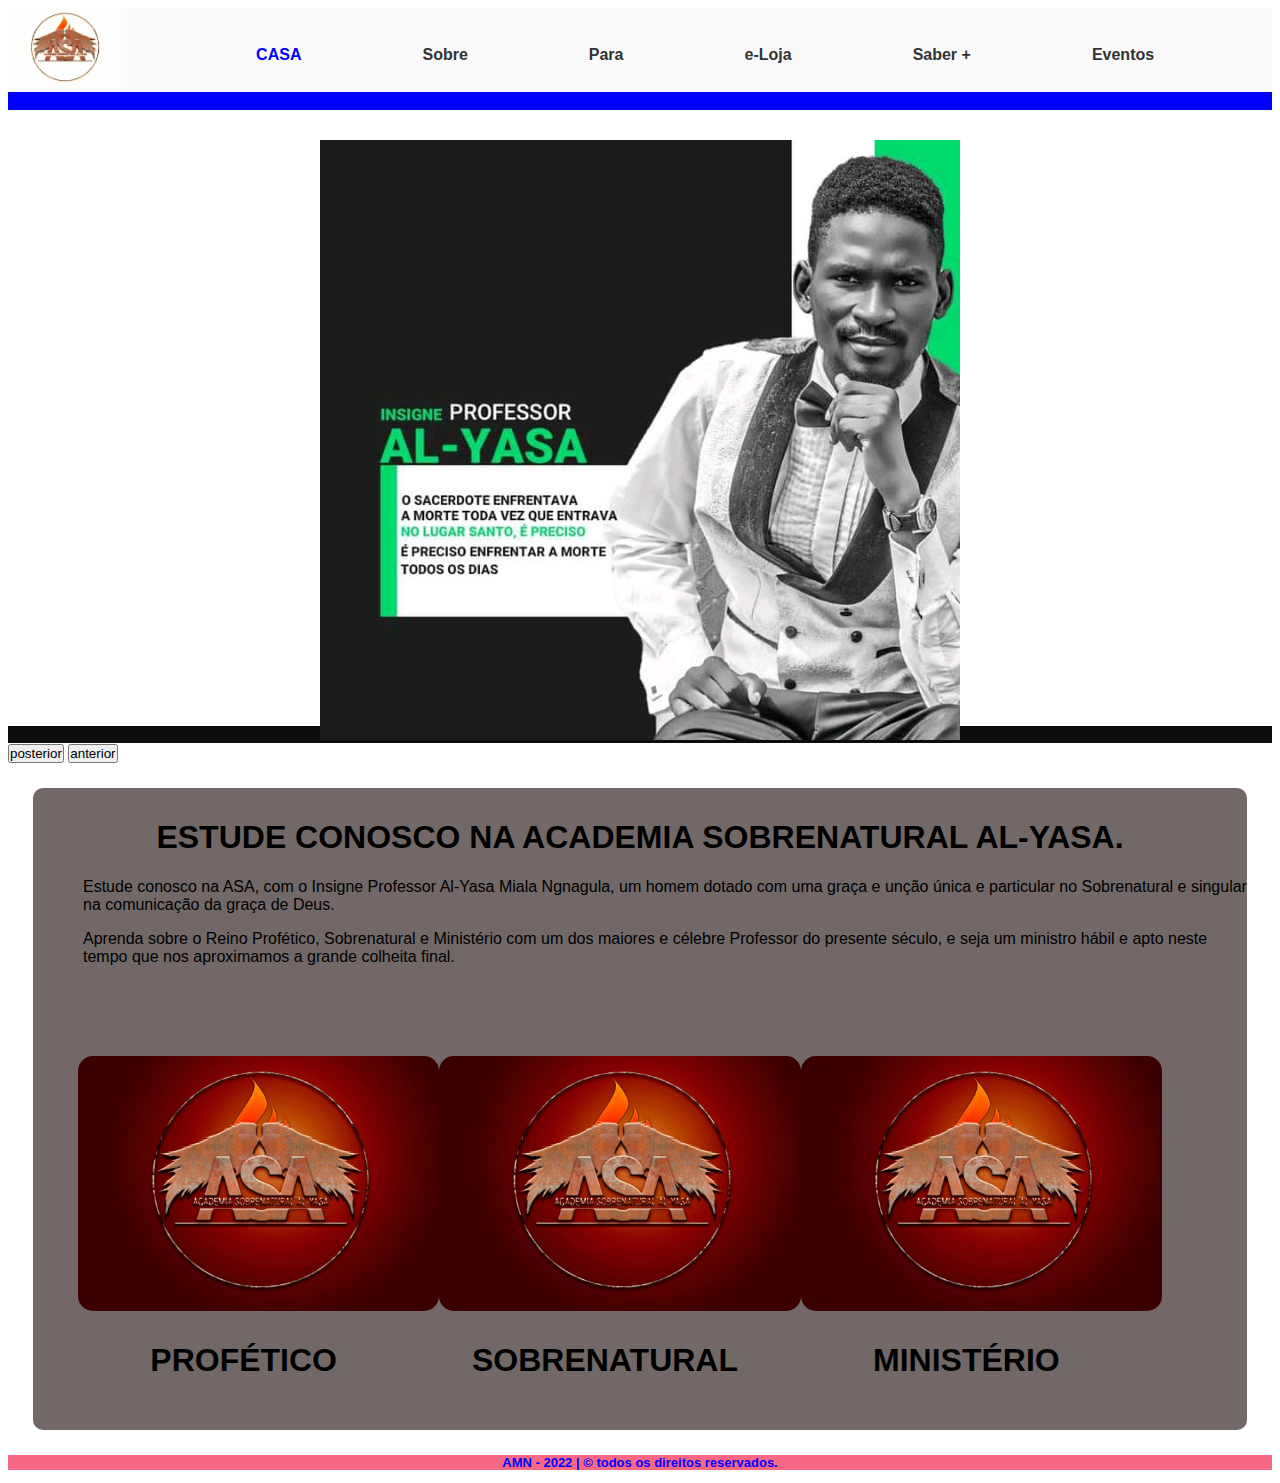
==== index.html @ 9d834e7d "inicialização do projeto" ====
<!DOCTYPE html>

<html>
<head>
    <meta charset="UTF-8">
    <meta http-equiv="X-UA-Compatible" content="IE-edge">
    <meta name="viewport" content="width-device-width, initial-scale=1.0">
    <base>
    <title>Site Oficial de Al-Yasa Miala Ngangula</title>

    <link rel="stylesheet" href="style/index.css">
</head>
<body>


    <header id="cabecalho">
        <div id="logo-tipo">
            <img src="img/ASA_branca.jpg" alt="logotipo">
        </div>

        <nav id="menu">
            <ul>
                <li id="home"><strong><a href="#">CASA</a></strong></li>
                    <li><strong><a href="#">Sobre</a></strong>
                    <ul>
                        <li><a href="asa.html">Academia</a></li>
                        <li><a href="parceiro.html">Parceiro</a></li>
                    </ul>
                    </li>
                <li><strong><a href="#">Para</a></strong>
                    <ul>
                        <li><a href="doações.html">Doações</a></li>
                        <li><a href="#">Convite</a></li>
                    </ul>
                </li>
                <li><strong><a href="#">e-Loja</a></strong>
                    <ul>
                        <li><a href="e-book.html">e-Book</a></li>
                    </ul>
                </li>
                <li><strong><a href="#">Saber +</a></strong>
                    <ul>
                        <li><a href="nossaigreja.html">Nossa Igreja</a></li>
                        <li><a href="profeta.html">Profeta</a></li>
                    </ul>
                </li>
                <li><strong><a href="evento.html">Eventos</a></strong></li>
            </ul>
        </nav>
    </header>

    <div class="area-vazia">
        <br>
    </div>

    <di id="banner">
        <img id="img-banner" src="img/PicsArt_2.jpg" alt="Prophet-AlYasa">

        <div>
            <button onclick="sentTimeout(myFuncion, 3000);">posterior</button>
            <input type="button" value="anterior" onclick="trocarImg('anterior')">
        </div>
    </di>

    <main>

        <div id="intro">
            <h1>ESTUDE  CONOSCO  NA  ACADEMIA  SOBRENATURAL  AL-YASA.</h1>
            <p>Estude conosco na ASA, com o Insigne Professor Al-Yasa Miala Ngnagula, um homem dotado com uma graça e unção única e particular no Sobrenatural e singular na comunicação da graça de Deus.</p>
            <p>Aprenda sobre o Reino Profético, Sobrenatural e Ministério com um dos maiores e célebre Professor do presente século, e seja um ministro hábil e apto neste tempo que nos aproximamos a grande colheita final.</p>
          
        </div>

        <!-- Início da area curso -->
        <section id="area-curso">

            <div class="card-curso">

                <a href="#"><img src="img/ASA_vermelho.jpg" alt="Curso Profético"></a>

                <div class="area-conteudo">

                    <h1>PROFÉTICO</h1>
                    <p></p>

                </div>

            </div>


            <div class="card-curso">

                <a href="#"><img src="img/ASA_vermelho.jpg" alt="Curso Sobrenatural"></a>
              
                <div class="area-conteudo">

                    <h1>SOBRENATURAL</h1>
                    <p></p>
                    
                 </div>
            </div>

        
            <div class="card-curso">

                <a href="#"><img src="img/ASA_vermelho.jpg" alt="Curso Ministério"></a>

                <div class="area-conteudo">

                    <h1>MINISTÉRIO</h1>
                    <p></p>

                </div>

            </div>
            <!-- fim da area curso-->


        </section>

    </main>

    <footer>
        <p><strong>AMN - 2022 | © todos os direitos reservados.</strong></p>
    </footer>
    <script src="js/index.js">
    </script>
</body>


</html>
---- style/index.css ----
/* */
*{
    padding: 0;
}
body{
    font-family: 'Franklin Gothic Medium', 'Arial Narrow', Arial, sans-serif;
    font-size: 16px;
    overflow-x: hidden;
}
#cabecalho{
    width: 100%;
    background-color: #fafafa;
    display: flex;
}
#logo-tipo img{
    height: 80px;
}

/**/

/* Banner - slider */
#banner{
    width: 100%;
    background-color: #0c0c0c;
}

#banner img{
    margin-top: 30px;
    width: 100%;
    border-radius: 60px 0px 60px 0px;
    height: 600px;
    object-fit: scale-down;
    display: flexbox;
    
}

/* area curso e geral*/
#area-curso{
    display: flex;
}



/* Menu e lista do cabecalho*/
#menu{
    width: 100%;
    list-style: none;
    border: 0px solid #ca6464;
    float: left;
}
#menu, ul li{
    padding-left: 50px;
    
}
#menu li{
    position: relative;
    float: left;
    border-right: 1px solid #fffafa;
}

#menu li a{
    color: #333;
    text-decoration: none;
    padding: 5px 20px;
    display: flex;
    
}
#menu li a:hover{
    background-color: #df0d0d;
    color: #0000ff;
    text-shadow: 0px 0px 5px #fff;
}

#menu li:hover ul, #menu li.over ul{
    display: block;
    top: 50px;
 
}

/* projetando o submenu*/
#menu li ul{
    position: absolute;
    top: 25px;
    left: 0;
    background-color: #fdfdfd;
    display: none;
}

#menu li ul li{
    position: relative;
    border: 1px solid #afa0a0;
    display: block;
    width: 150px;
}


/* ul{padding} distcância entre o logo e o menu*/
li{
    display: inline-block;
    top: 2px;
}

ul #home a{
    color: #0000ff;
}

a{
    color: #720d0d;
    transition: all 1s;
    margin: 15px; /* distância entre os menus*/
    padding-bottom: 6px;
}
/* fim do menu e lista */

main{
    margin-top: 70px;
    background-color: #726868;
    margin: 25px;
    border-radius: 10px;
    
}

main #intro h1{
    text-align: center;
}
#intro, h1{
    padding-top: 5px;
}

main #intro p{
    margin-left: 50px;
}

/* area do curso */
#area-curso{
    margin-top: 60px;
    padding: 30px;
    display: flex;
    margin-right: 70px;
}

#card-curso .card-curso{
    margin-left: 36px;
    width: 350px;
    margin-top: 36px;
}

#area-curso .card-curso img{
    width: 100%;
    border-radius: 15px 15px 15px 15px;
    transition: all 2s;
}
    
#area-curso .card-curso:hover img{
    transform: rotate(20deg)
}

.card-curso .area-conteudo h1{
    text-align: center;
}
#area-cursos .card-curso .area-conteudo{
    margin: 100px
}


/* footer*/
footer p{
    text-align: center;
    background-color: rgb(247, 104, 133);
    color: #0000ff;
    font-size: 13px;
    font-family: 'Franklin Gothic Medium', 'Arial Narrow', Arial, sans-serif;
}

.area-vazia{
    width: 100%;
    background-color: #0000ff;
}
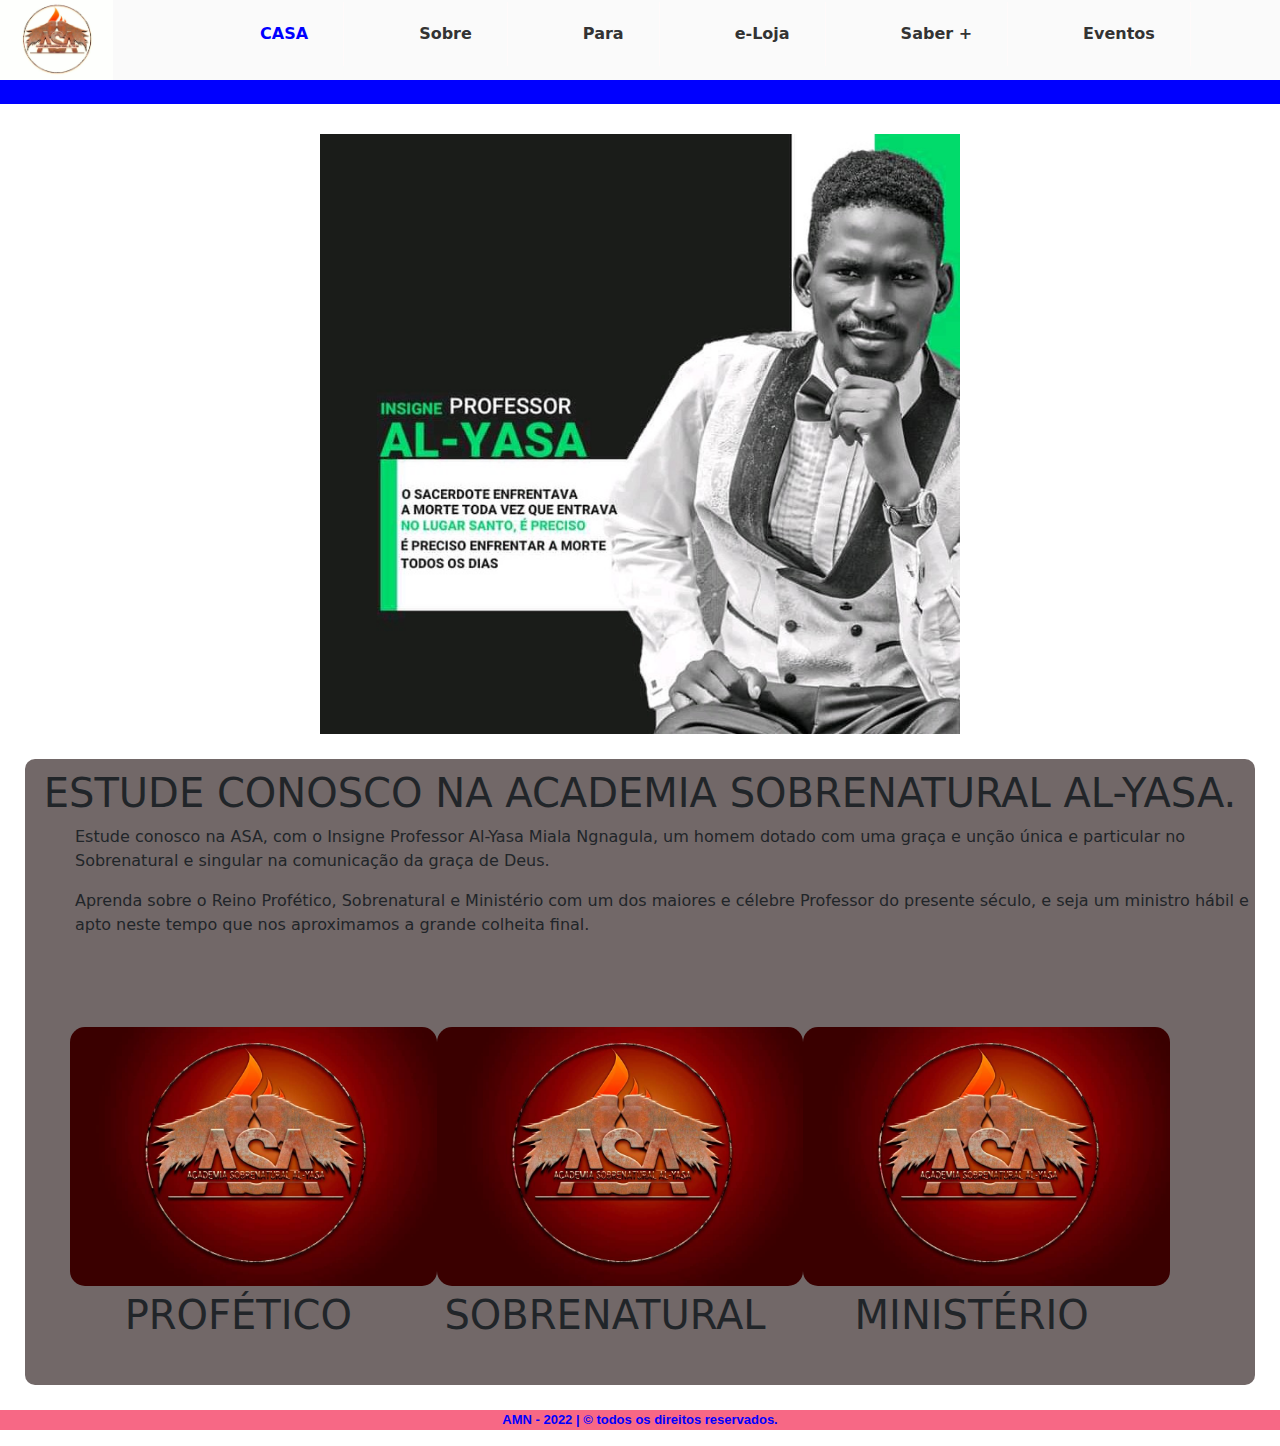
==== commit 5ca73635: "slider do html e linkangem do bootstrap" ====
--- a/index.html
+++ b/index.html
@@ -9,6 +9,7 @@
     <title>Site Oficial de Al-Yasa Miala Ngangula</title>
 
     <link rel="stylesheet" href="style/index.css">
+    <link rel="stylesheet" href="style/bootstrap.css" !important>
 </head>
 <body>
 
@@ -54,12 +55,29 @@
     </div>
 
     <di id="banner">
-        <img id="img-banner" src="img/PicsArt_2.jpg" alt="Prophet-AlYasa">
 
-        <div>
-            <button onclick="sentTimeout(myFuncion, 3000);">posterior</button>
-            <input type="button" value="anterior" onclick="trocarImg('anterior')">
-        </div>
+        <div id="carouselExampleControls" class="carousel slide" data-bs-ride="carousel">
+            <div class="carousel-inner">
+              <div class="carousel-item active">
+                <img src="img/PicsArt_2.jpg" class="d-block w-100" alt="banner1">
+              </div>
+              <div class="carousel-item">
+                <img src="img/PicsArt_1.jpg" class="d-block w-100" alt="banner2">
+              </div>
+              <div class="carousel-item">
+                <img src="img/cruzada.jpg" class="d-block w-100" alt="banner3">
+              </div>
+            </div>
+            <button class="carousel-control-prev" type="button" data-bs-target="#carouselExampleControls" data-bs-slide="prev">
+              <span class="carousel-control-prev-icon" aria-hidden="true"></span>
+              <span class="visually-hidden">Previous</span>
+            </button>
+            <button class="carousel-control-next" type="button" data-bs-target="#carouselExampleControls" data-bs-slide="next">
+              <span class="carousel-control-next-icon" aria-hidden="true"></span>
+              <span class="visually-hidden">Next</span>
+            </button>
+          </div>
+        
     </di>
 
     <main>
@@ -123,8 +141,11 @@
     <footer>
         <p><strong>AMN - 2022 | © todos os direitos reservados.</strong></p>
     </footer>
-    <script src="js/index.js">
-    </script>
+
+
+
+    <script src="js/index.js"></script>
+    <script src="js/bootstrap.js"></script>
 </body>
 
 
--- a/style/index.css
+++ b/style/index.css
@@ -21,7 +21,7 @@
 /* Banner - slider */
 #banner{
     width: 100%;
-    background-color: #0c0c0c;
+    
 }
 
 #banner img{
@@ -49,7 +49,7 @@
     float: left;
 }
 #menu, ul li{
-    padding-left: 50px;
+    padding-left: 40px;
     
 }
 #menu li{
@@ -66,7 +66,7 @@
     
 }
 #menu li a:hover{
-    background-color: #df0d0d;
+    background-color: #dfae0d;
     color: #0000ff;
     text-shadow: 0px 0px 5px #fff;
 }
@@ -84,13 +84,15 @@
     left: 0;
     background-color: #fdfdfd;
     display: none;
+    z-index: 2;
 }
 
 #menu li ul li{
     position: relative;
-    border: 1px solid #afa0a0;
+    border: 0px solid #afa0a0;
     display: block;
-    width: 150px;
+    width: 200px;
+    padding-left: 5px;
 }
 
 
@@ -98,6 +100,7 @@
 li{
     display: inline-block;
     top: 2px;
+    
 }
 
 ul #home a{
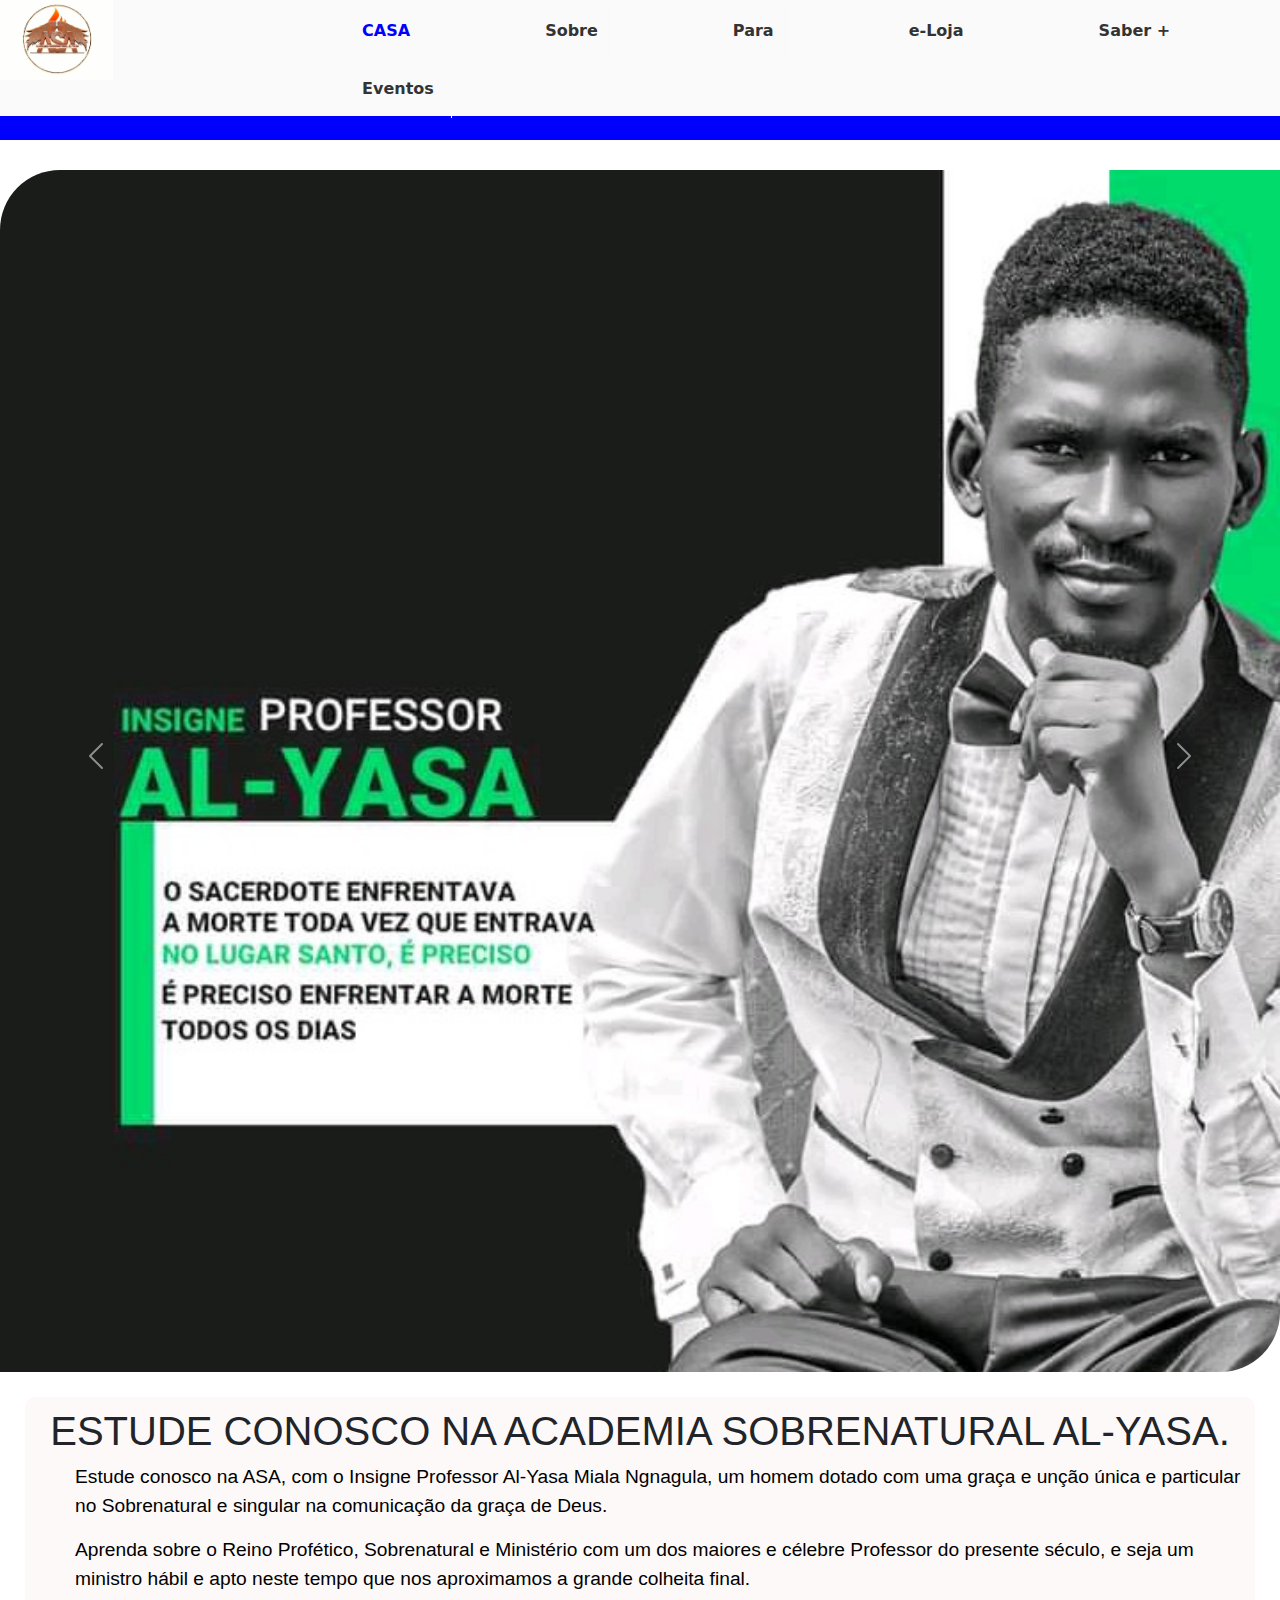
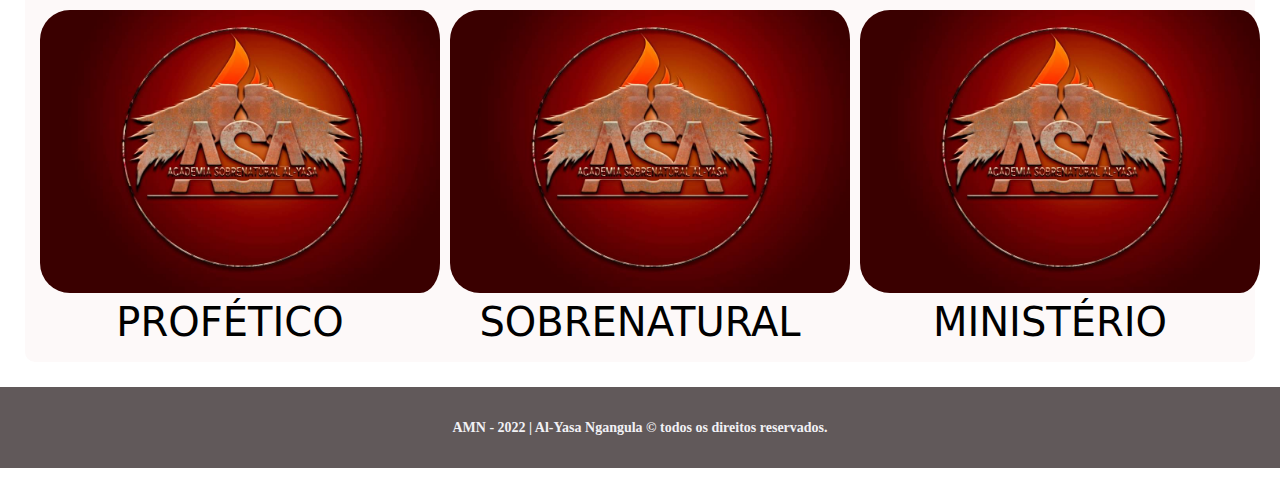
==== commit c722bf56: "alteracao da pagina inicial" ====
--- a/index.html
+++ b/index.html
@@ -41,8 +41,7 @@
                 </li>
                 <li><strong><a href="#">Saber +</a></strong>
                     <ul>
-                        <li><a href="nossaigreja.html">Nossa Igreja</a></li>
-                        <li><a href="profeta.html">Profeta</a></li>
+                        <li><a href="ministerio.html">Ministério</a></li>
                     </ul>
                 </li>
                 <li><strong><a href="evento.html">Eventos</a></strong></li>
@@ -63,9 +62,6 @@
               </div>
               <div class="carousel-item">
                 <img src="img/PicsArt_1.jpg" class="d-block w-100" alt="banner2">
-              </div>
-              <div class="carousel-item">
-                <img src="img/cruzada.jpg" class="d-block w-100" alt="banner3">
               </div>
             </div>
             <button class="carousel-control-prev" type="button" data-bs-target="#carouselExampleControls" data-bs-slide="prev">
@@ -94,7 +90,7 @@
 
             <div class="card-curso">
 
-                <a href="#"><img src="img/ASA_vermelho.jpg" alt="Curso Profético"></a>
+                <a href="asa.html"><img src="img/ASA_vermelho.jpg" alt="Curso Profético"></a>
 
                 <div class="area-conteudo">
 
@@ -108,7 +104,7 @@
 
             <div class="card-curso">
 
-                <a href="#"><img src="img/ASA_vermelho.jpg" alt="Curso Sobrenatural"></a>
+                <a href="asa.html"><img src="img/ASA_vermelho.jpg" alt="Curso Sobrenatural"></a>
               
                 <div class="area-conteudo">
 
@@ -121,7 +117,7 @@
         
             <div class="card-curso">
 
-                <a href="#"><img src="img/ASA_vermelho.jpg" alt="Curso Ministério"></a>
+                <a href="asa.html"><img src="img/ASA_vermelho.jpg" alt="Curso Ministério"></a>
 
                 <div class="area-conteudo">
 
@@ -139,7 +135,7 @@
     </main>
 
     <footer>
-        <p><strong>AMN - 2022 | © todos os direitos reservados.</strong></p>
+        <p><strong>AMN - 2022 | Al-Yasa Ngangula © todos os direitos reservados.</strong></p>
     </footer>
 
 
--- a/style/index.css
+++ b/style/index.css
@@ -20,7 +20,7 @@
 
 /* Banner - slider */
 #banner{
-    width: 100%;
+    width:100%;
     
 }
 
@@ -28,7 +28,7 @@
     margin-top: 30px;
     width: 100%;
     border-radius: 60px 0px 60px 0px;
-    height: 600px;
+    height:
     object-fit: scale-down;
     display: flexbox;
     
@@ -49,7 +49,7 @@
     float: left;
 }
 #menu, ul li{
-    padding-left: 40px;
+    padding-left: 100px;
     
 }
 #menu li{
@@ -61,7 +61,7 @@
 #menu li a{
     color: #333;
     text-decoration: none;
-    padding: 5px 20px;
+    padding: 2px;
     display: flex;
     
 }
@@ -69,6 +69,7 @@
     background-color: #dfae0d;
     color: #0000ff;
     text-shadow: 0px 0px 5px #fff;
+    padding-left: 10px;
 }
 
 #menu li:hover ul, #menu li.over ul{
@@ -92,7 +93,7 @@
     border: 0px solid #afa0a0;
     display: block;
     width: 200px;
-    padding-left: 5px;
+    padding-left: 45px;
 }
 
 
@@ -117,7 +118,7 @@
 
 main{
     margin-top: 70px;
-    background-color: #726868;
+    background-color: #fdf9f9;
     margin: 25px;
     border-radius: 10px;
     
@@ -125,54 +126,59 @@
 
 main #intro h1{
     text-align: center;
+    font-family: 'Franklin Gothic Medium', 'Arial Narrow', Arial, sans-serif;
 }
 #intro, h1{
     padding-top: 5px;
 }
 
 main #intro p{
+    color: black;
     margin-left: 50px;
+    font-family: Arial, "Helvetica Neue", Helvetica, sans-serif;
+    font-size: larger;
+    
 }
 
 /* area do curso */
 #area-curso{
-    margin-top: 60px;
-    padding: 30px;
+    width: 100%;
+    
+   
     display: flex;
-    margin-right: 70px;
+   
 }
 
 #card-curso .card-curso{
-    margin-left: 36px;
-    width: 350px;
-    margin-top: 36px;
+    margin-left: px;
+    
+    margin-top: px;
 }
 
 #area-curso .card-curso img{
     width: 100%;
-    border-radius: 15px 15px 15px 15px;
-    transition: all 2s;
-}
-    
-#area-curso .card-curso:hover img{
-    transform: rotate(20deg)
+    border-radius: 30px;
+    padding-right: 10px;
 }
 
 .card-curso .area-conteudo h1{
+    color: black;
     text-align: center;
 }
+
 #area-cursos .card-curso .area-conteudo{
-    margin: 100px
+    margin:
 }
 
 
 /* footer*/
 footer p{
+    padding: 30px;
     text-align: center;
-    background-color: rgb(247, 104, 133);
-    color: #0000ff;
-    font-size: 13px;
-    font-family: 'Franklin Gothic Medium', 'Arial Narrow', Arial, sans-serif;
+    background-color: #61595a;
+    color: #f1f1f5;
+    font-size: 14px;
+    font-family: serif;
 }
 
 .area-vazia{
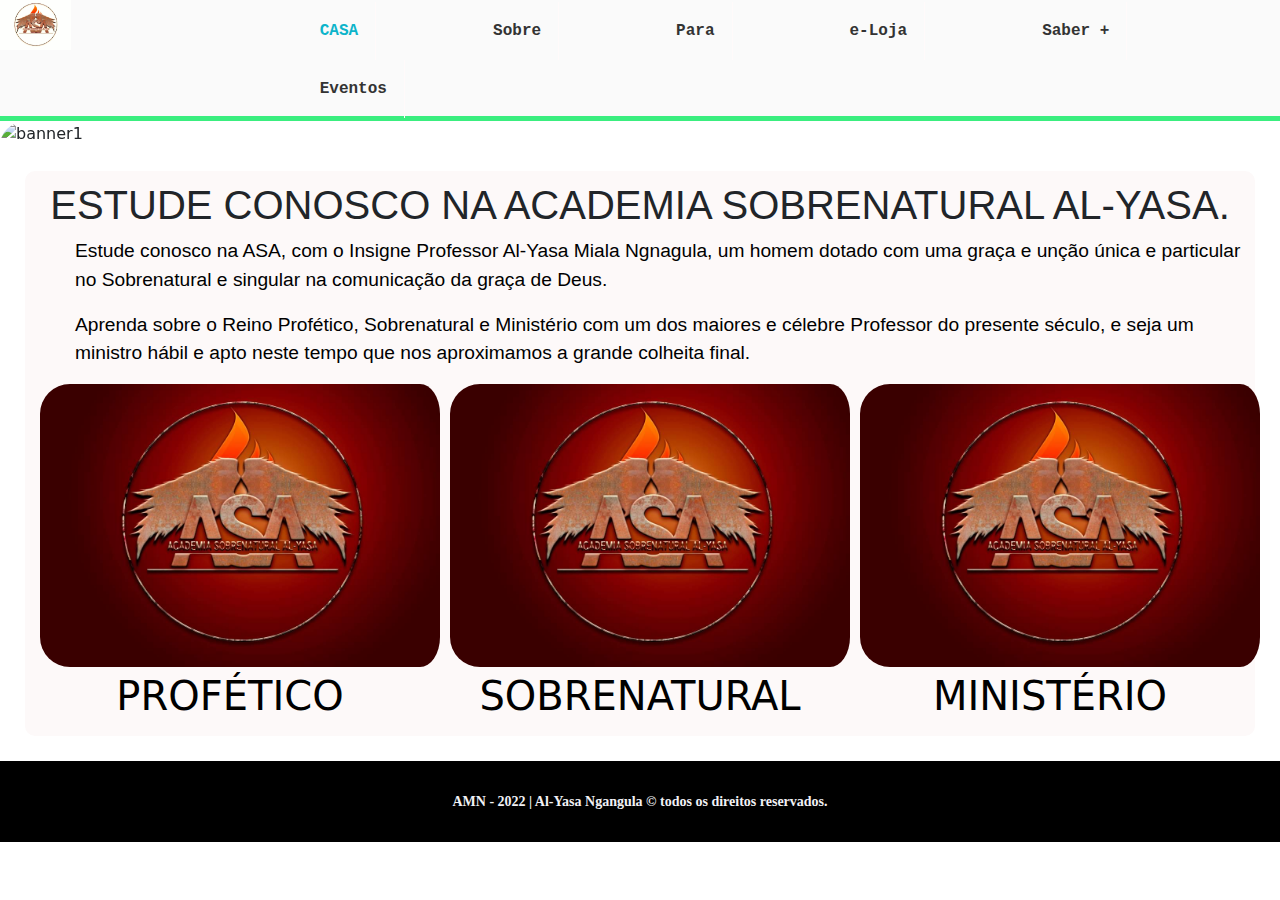
==== commit 059333df: "alteracoes da pagina principal" ====
--- a/index.html
+++ b/index.html
@@ -58,10 +58,10 @@
         <div id="carouselExampleControls" class="carousel slide" data-bs-ride="carousel">
             <div class="carousel-inner">
               <div class="carousel-item active">
-                <img src="img/PicsArt_2.jpg" class="d-block w-100" alt="banner1">
+                <img src="../../PRIMEIRO.png" class="d-block w-100" alt="banner1">
               </div>
               <div class="carousel-item">
-                <img src="img/PicsArt_1.jpg" class="d-block w-100" alt="banner2">
+                <img src="../../SEGUNDO.png" class="d-block w-100" alt="banner2">
               </div>
             </div>
             <button class="carousel-control-prev" type="button" data-bs-target="#carouselExampleControls" data-bs-slide="prev">
@@ -141,7 +141,7 @@
 
 
     <script src="js/index.js"></script>
-    <script src="js/bootstrap.js"></script>
+    <script src="js/"></script>
 </body>
 
 
--- a/style/index.css
+++ b/style/index.css
@@ -13,7 +13,7 @@
     display: flex;
 }
 #logo-tipo img{
-    height: 80px;
+    height: 50px;
 }
 
 /**/
@@ -25,7 +25,7 @@
 }
 
 #banner img{
-    margin-top: 30px;
+    margin-top: 1px;
     width: 100%;
     border-radius: 60px 0px 60px 0px;
     height:
@@ -45,7 +45,7 @@
 #menu{
     width: 100%;
     list-style: none;
-    border: 0px solid #ca6464;
+    border: 0px solid #fffafa;
     float: left;
 }
 #menu, ul li{
@@ -67,7 +67,7 @@
 }
 #menu li a:hover{
     background-color: #dfae0d;
-    color: #0000ff;
+    color: #0db4ca;
     text-shadow: 0px 0px 5px #fff;
     padding-left: 10px;
 }
@@ -103,9 +103,13 @@
     top: 2px;
     
 }
+ul{
+    font-family: 'Courier New', Courier, monospace;
+    font-size: large 10px;
+}
 
 ul #home a{
-    color: #0000ff;
+    color: #0db4ca;
 }
 
 a{
@@ -175,7 +179,7 @@
 footer p{
     padding: 30px;
     text-align: center;
-    background-color: #61595a;
+    background-color: #000000;
     color: #f1f1f5;
     font-size: 14px;
     font-family: serif;
@@ -183,5 +187,6 @@
 
 .area-vazia{
     width: 100%;
-    background-color: #0000ff;
+    background-color: #3aee7f;
+    height: 5px;
 }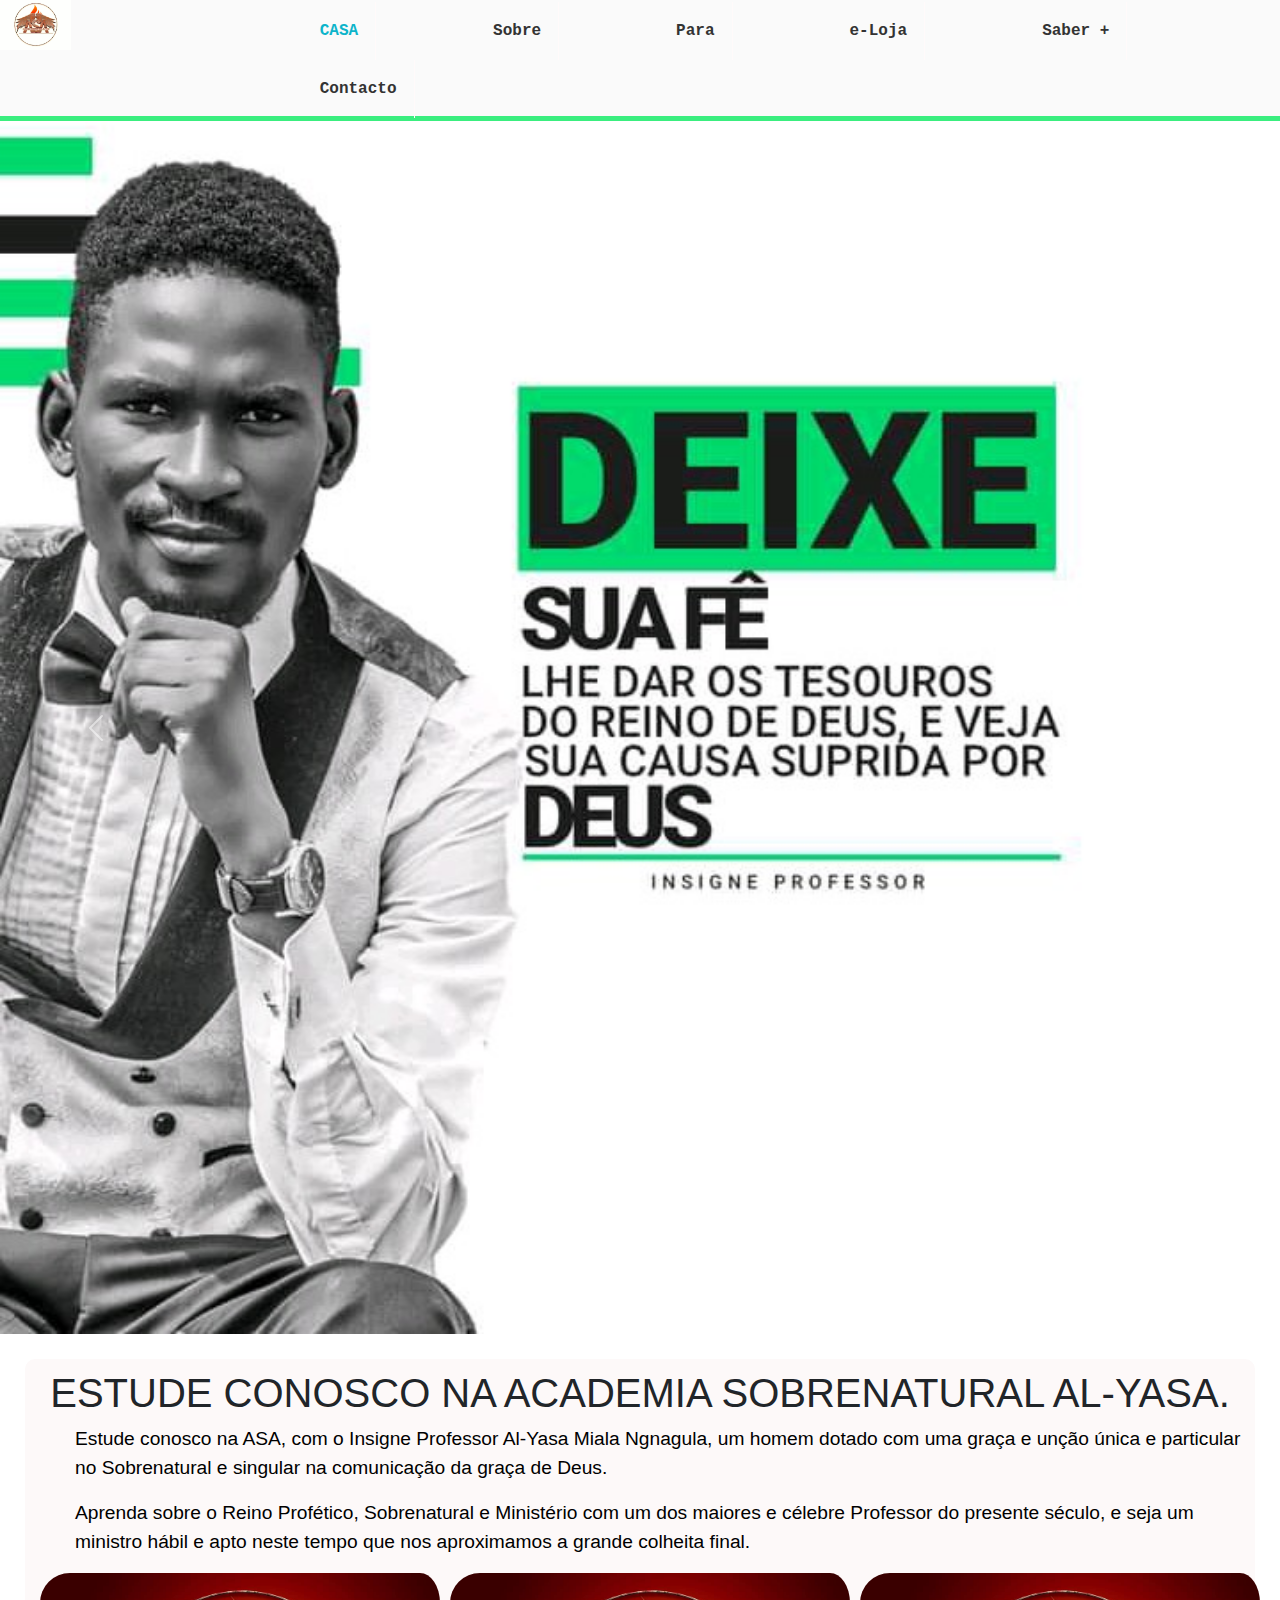
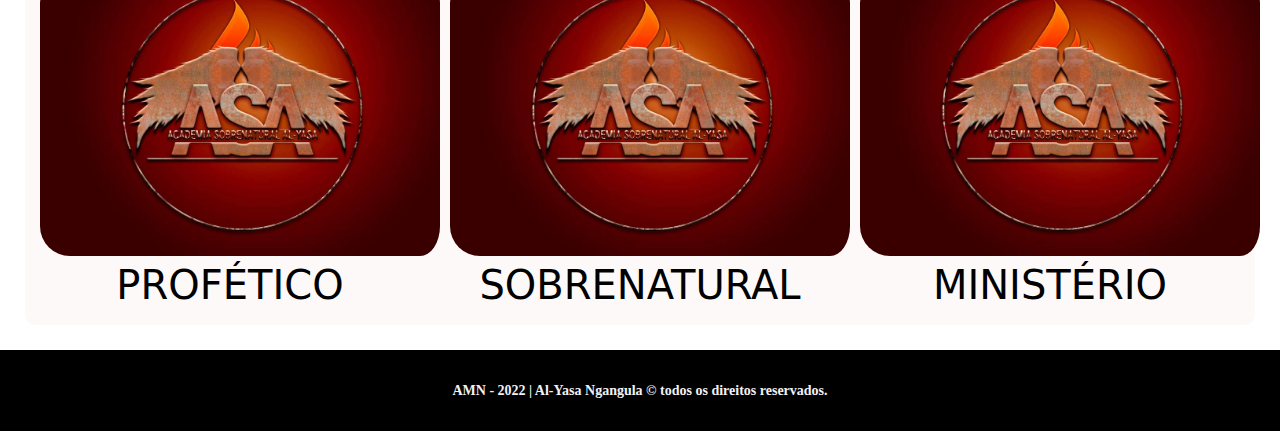
==== commit 6f50b1aa: "construcao dos conteudos dos submenus" ====
--- a/index.html
+++ b/index.html
@@ -9,7 +9,7 @@
     <title>Site Oficial de Al-Yasa Miala Ngangula</title>
 
     <link rel="stylesheet" href="style/index.css">
-    <link rel="stylesheet" href="style/bootstrap.css" !important>
+    <link rel="stylesheet" href="style/bootstrap.css">
 </head>
 <body>
 
@@ -31,7 +31,7 @@
                 <li><strong><a href="#">Para</a></strong>
                     <ul>
                         <li><a href="doações.html">Doações</a></li>
-                        <li><a href="#">Convite</a></li>
+                        <li><a href="evento.html">Evento</a></li>
                     </ul>
                 </li>
                 <li><strong><a href="#">e-Loja</a></strong>
@@ -44,7 +44,7 @@
                         <li><a href="ministerio.html">Ministério</a></li>
                     </ul>
                 </li>
-                <li><strong><a href="evento.html">Eventos</a></strong></li>
+                <li><strong><a href="Contacto.html">Contacto</a></strong></li>
             </ul>
         </nav>
     </header>
@@ -58,10 +58,10 @@
         <div id="carouselExampleControls" class="carousel slide" data-bs-ride="carousel">
             <div class="carousel-inner">
               <div class="carousel-item active">
-                <img src="../../PRIMEIRO.png" class="d-block w-100" alt="banner1">
+                <img src="img/PicsArt_1.jpg" class="d-block w-100" alt="banner1">
               </div>
               <div class="carousel-item">
-                <img src="../../SEGUNDO.png" class="d-block w-100" alt="banner2">
+                <img src="img/PicsArt_2.jpg" class="d-block w-100" alt="banner2">
               </div>
             </div>
             <button class="carousel-control-prev" type="button" data-bs-target="#carouselExampleControls" data-bs-slide="prev">
@@ -141,7 +141,7 @@
 
 
     <script src="js/index.js"></script>
-    <script src="js/"></script>
+    <script src="js/bootstrap.js"></script>
 </body>
 
 
--- a/style/index.css
+++ b/style/index.css
@@ -27,9 +27,9 @@
 #banner img{
     margin-top: 1px;
     width: 100%;
-    border-radius: 60px 0px 60px 0px;
+   
     height:
-    object-fit: scale-down;
+   
     display: flexbox;
     
 }
